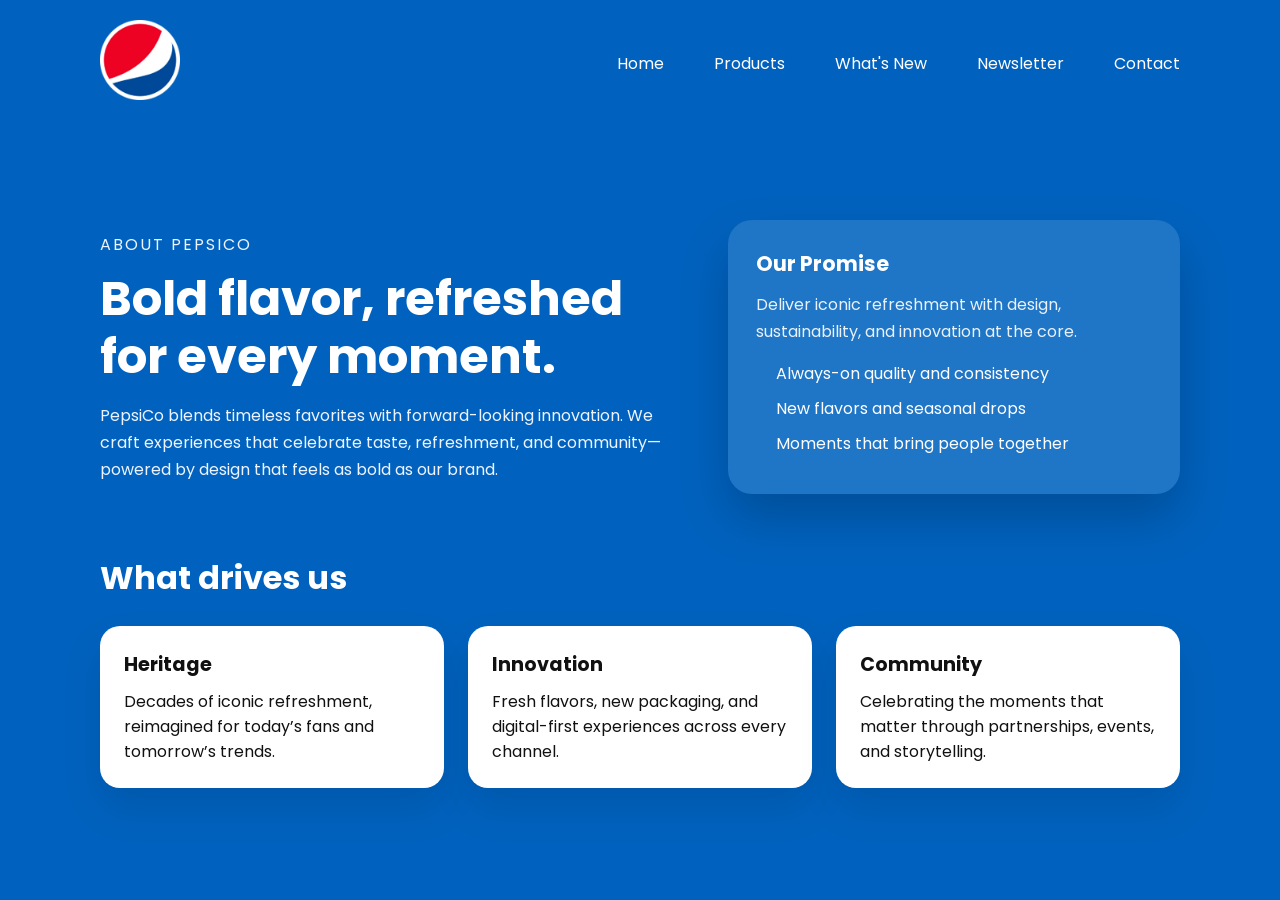
==== about.html @ c536d964 "Add store and info pages with refreshed layout" ====
<!DOCTYPE html>
<html lang="en">
<head>
    <meta charset="UTF-8">
    <meta name="viewport" content="width=device-width, initial-scale=1.0">
    <title>About PepsiCo</title>
    <link rel="stylesheet" href="style.css">
</head>
<body>
    <section class="sec page">
        <header>
            <a href="index.html"><img src="img/logo.png" class="logo" alt="Pepsi logo"></a>
            <div class="toggleMenu" onclick="menuToggle();"></div>
            <ul class="navigation">
                <li><a href="index.html">Home</a></li>
                <li><a href="products.html">Products</a></li>
                <li><a href="whats-new.html">What's New</a></li>
                <li><a href="newsletter.html">Newsletter</a></li>
                <li><a href="contact.html">Contact</a></li>
            </ul>
        </header>
        <div class="page-content">
            <div class="page-hero">
                <div>
                    <p class="eyebrow">About PepsiCo</p>
                    <h1>Bold flavor, refreshed for every moment.</h1>
                    <p>
                        PepsiCo blends timeless favorites with forward-looking innovation. We craft experiences that
                        celebrate taste, refreshment, and community—powered by design that feels as bold as our brand.
                    </p>
                </div>
                <div class="hero-card">
                    <h3>Our Promise</h3>
                    <p>Deliver iconic refreshment with design, sustainability, and innovation at the core.</p>
                    <ul class="hero-list">
                        <li>Always-on quality and consistency</li>
                        <li>New flavors and seasonal drops</li>
                        <li>Moments that bring people together</li>
                    </ul>
                </div>
            </div>
            <div class="page-section">
                <h2>What drives us</h2>
                <div class="card-grid">
                    <div class="card">
                        <h3>Heritage</h3>
                        <p>Decades of iconic refreshment, reimagined for today’s fans and tomorrow’s trends.</p>
                    </div>
                    <div class="card">
                        <h3>Innovation</h3>
                        <p>Fresh flavors, new packaging, and digital-first experiences across every channel.</p>
                    </div>
                    <div class="card">
                        <h3>Community</h3>
                        <p>Celebrating the moments that matter through partnerships, events, and storytelling.</p>
                    </div>
                </div>
            </div>
        </div>
    </section>

    <script src="app.js"></script>
</body>
</html>
---- style.css ----
@import url('https://fonts.googleapis.com/css2?family=Poppins:ital,wght@0,200;0,300;0,400;0,500;0,600;0,700;0,800;1,200;1,300;1,400;1,500;1,600;1,700;1,800&display=swap');

*{
    margin: 0;
    padding: 0;
    box-sizing: border-box;
    font-family: 'Poppins', sans-serif;
}
section{
    position: relative;
    width: 100%;
    min-height: 100vh;
    padding: 100px;
    display: flex;
    justify-content: space-between;
    align-items: center;
    background: #0062be;
    transition: 0.5s;
}
section.page{
    align-items: flex-start;
}
header{
    position: absolute;
    top: 0;
    left: 0;
    width: 100%;
    padding: 20px 100px;
    display: flex;
    justify-content: space-between;
    align-items: center;
}
header .logo{
    position: relative;
    max-width: 80px;
}
header ul{
    position: relative;
    display: flex;
    gap: 10px;
}
header ul li{
    list-style: none;
}
header ul li a{
    display: inline-block;
    color: #fff;
    font-weight: 400;
    margin-left: 40px;
    text-decoration: none;
}
.page-content{
    position: relative;
    width: 100%;
    margin-top: 120px;
    display: flex;
    flex-direction: column;
    gap: 60px;
}
.page-hero{
    display: grid;
    grid-template-columns: minmax(0, 1.3fr) minmax(0, 1fr);
    gap: 40px;
    align-items: center;
}
.page-hero h1{
    color: #fff;
    font-size: 3em;
    line-height: 1.2;
    margin-bottom: 16px;
}
.page-hero p{
    color: #eef4ff;
    font-size: 1rem;
    line-height: 1.7;
}
.eyebrow{
    text-transform: uppercase;
    letter-spacing: 2px;
    font-size: 0.85rem;
    color: rgba(255, 255, 255, 0.7);
    margin-bottom: 12px;
}
.hero-card{
    background: rgba(255, 255, 255, 0.12);
    border-radius: 24px;
    padding: 28px;
    color: #fff;
    box-shadow: 0 24px 50px rgba(0, 0, 0, 0.2);
}
.hero-card h3{
    font-size: 1.3rem;
    margin-bottom: 12px;
}
.hero-card p{
    color: rgba(255, 255, 255, 0.9);
}
.hero-list{
    list-style: none;
    margin-top: 16px;
}
.hero-list li{
    margin-bottom: 10px;
    padding-left: 20px;
    position: relative;
}
.hero-list li::before{
    content: \"•\";
    position: absolute;
    left: 0;
    color: #fff;
}
.hero-actions{
    margin-top: 18px;
    display: flex;
    flex-wrap: wrap;
    gap: 10px;
}
.pill{
    background: rgba(255, 255, 255, 0.2);
    border-radius: 999px;
    padding: 6px 14px;
    font-size: 0.85rem;
}
.page-section h2{
    color: #fff;
    font-size: 2rem;
    margin-bottom: 24px;
}
.card-grid{
    display: grid;
    grid-template-columns: repeat(auto-fit, minmax(220px, 1fr));
    gap: 24px;
}
.card{
    background: #fff;
    border-radius: 20px;
    padding: 24px;
    color: #111;
    box-shadow: 0 20px 40px rgba(0, 0, 0, 0.1);
}
.card h3{
    margin-bottom: 10px;
    font-size: 1.2rem;
}
.card-tag{
    text-transform: uppercase;
    font-size: 0.75rem;
    letter-spacing: 1.5px;
    color: #888;
    margin-bottom: 10px;
}
.product-grid{
    display: grid;
    grid-template-columns: repeat(auto-fit, minmax(240px, 1fr));
    gap: 24px;
}
.product-card{
    background: #fff;
    border-radius: 20px;
    padding: 24px;
    display: flex;
    flex-direction: column;
    gap: 16px;
    align-items: flex-start;
    color: #111;
    box-shadow: 0 20px 40px rgba(0, 0, 0, 0.1);
}
.product-card img{
    width: 100%;
    max-width: 160px;
    align-self: center;
}
.price{
    display: block;
    margin-top: 10px;
    font-weight: 600;
    color: #0062be;
}
.primary{
    border: none;
    background: #0062be;
    color: #fff;
    padding: 10px 22px;
    border-radius: 999px;
    cursor: pointer;
    font-weight: 600;
    letter-spacing: 0.5px;
    transition: transform 0.2s ease, box-shadow 0.2s ease;
}
.primary:hover{
    transform: translateY(-2px);
    box-shadow: 0 12px 24px rgba(0, 0, 0, 0.2);
}
.form-card{
    background: #fff;
    border-radius: 24px;
    padding: 28px;
    display: grid;
    gap: 16px;
    max-width: 520px;
    box-shadow: 0 20px 40px rgba(0, 0, 0, 0.12);
}
.form-card label{
    display: grid;
    gap: 8px;
    color: #111;
    font-weight: 500;
}
.form-card input,
.form-card textarea,
.form-card select{
    border-radius: 12px;
    border: 1px solid #d9e2f1;
    padding: 12px 14px;
    font-size: 0.95rem;
}
.form-card .checkbox{
    grid-template-columns: 16px 1fr;
    align-items: start;
    font-weight: 400;
    color: #333;
}
.form-card .checkbox input{
    margin-top: 3px;
}
.link{
    display: inline-block;
    margin-top: 12px;
    color: #fff;
    text-decoration: none;
    font-weight: 600;
}
.link::after{
    content: \"→\";
    margin-left: 8px;
}
.content{
    position: relative;
    width: 100%;
    display: flex;
    justify-content: space-between;
    justify-items: center;
}
.content .textBox{
    position: relative;
    max-width: 600px;
    margin-top: 6%;
}
.content .textBox h2{
    color: #fff;
    font-size: 4em;
    line-height: 1.5em;
    font-weight: 900;
    text-transform: uppercase;
}
.content .textBox h2 span{
    font-size: 2em;
}
.content .textBox p{
    color: #fff;
}
.content .textBox .cta{
    display: flex;
    flex-wrap: wrap;
    gap: 12px;
    margin-top: 24px;
}
.content .textBox a{
    display: inline-block;
    padding: 10px 24px;
    background: #fff;
    color: #111;
    border-radius: 40px;
    font-weight: 500;
    letter-spacing: 1px;
    text-decoration: none;
    text-transform: uppercase;
    transition: transform 0.2s ease, box-shadow 0.2s ease, background 0.2s ease, color 0.2s ease;
}
.content .textBox a.secondary{
    background: rgba(255, 255, 255, 0.15);
    color: #fff;
    border: 1px solid rgba(255, 255, 255, 0.6);
}
.content .textBox a:hover{
    transform: translateY(-2px);
    box-shadow: 0 12px 24px rgba(0, 0, 0, 0.2);
}
.content .textBox a.secondary:hover{
    background: rgba(255, 255, 255, 0.25);
}
.content .imgBox{
    width: 600px;
    display: flex;
    padding-right: 50px;
    margin-top: 50px;
    justify-content: flex-end;
}
.content .imgBox img{
    max-width: 260px;
}
.thumb{
    position: absolute;
    left: 50%;
    bottom: 20px;
    transform: translateX(-50%);
    display: flex;
}
.thumb li{
    list-style: none;
    display: inline-block;
    margin: 0 20px;
    cursor: pointer;
    transition: 0.5s;
}
/* Movimiento */
.thumb li:hover{
    transform: translateY(-15px);
}
.thumb li img{
    max-width: 40px;
}
.sci{
    position: absolute;
    top: 50%;
    right: 30px;
    transform: translateY(-50%);
    display: flex;
    justify-content: center;
    align-items: center;
    flex-direction: column;
}
.sci li{
    list-style: none;
}
.sci li a{
    display: inline-block;
    filter: invert(1);
    margin: 5px 0;
    transform: scale(0.6);
}

/* Responsive */
@media(max-width: 991px){
    section{
        padding: 40px;
        padding-bottom: 150px; /* 120px */
    }
    header{
        padding: 20px 40px;
    }
    header .logo{
        position: relative;
        max-width: 60px;
    }
    /* Menu Responsive */
    header ul{
        position: fixed;
        top: 0;
        left: 0;
        width: 100%;
        height: 100%;
        background: rgba(255, 255, 255, 0.96);
        backdrop-filter: blur(6px);
        z-index: 1;
        flex-direction: column;
        align-items: center;
        justify-content: center;
        gap: 16px;
        padding: 120px 40px 60px;
        overflow-y: auto;
        transition: transform 0.3s ease, opacity 0.2s ease;
        visibility: hidden;
        opacity: 0;
        transform: translateY(-10%);
    }
    header ul.active{ /* Para que aparezca el menu */
        visibility: visible;
        opacity: 1;
        transform: translateY(0);
    }
    header ul li a{
        display: inline-block;
        color: #111;
        font-weight: 400;
        margin-left: 0;
        text-decoration: none;
        font-size: 2em;
        margin: 10px 0;
    }
    header ul li a:hover{
        color: #ed0023;
    }
    .toggleMenu{
        position: relative;
        width: 40px;
        height: 40px;
        background: url(img/menu.png);
        background-position: center;
        background-size: 30px;
        background-repeat: no-repeat;
        z-index: 2;
        cursor: pointer;
    }
    .toggleMenu.active{
        background: url(img/close.png);
        background-position: center;
        background-size: 25px;
        background-repeat: no-repeat;
        filter: invert(1); /* Para que aparezca la 'x' */
    }
    /* fin del menu */
    .content{
        flex-direction: column;
        margin-top: 80px;
    }
    .content .textBox{
        position: relative;
        max-width: 100%;
        padding-right: 20px;
    }
    .content .textBox h2{
        font-size: 3em;
    }
    .content .textBox .cta{
        justify-content: center;
    }
    .content .textBox a{
        font-size: 14px;
        padding: 10px 18px;
    }
    .content .imgBox{
        width: 100%;
        display: flex;
        padding-right: 0;
        margin-top: 50px;
        justify-content: center;
    }
    .content .imgBox img{
        max-width: 150px;
    }
    .thumb li img{
        max-width: 37px; /* 30px */
    }
    .sci{
        right: 0;
        width: 50px;
        background: rgba(0,0,0,0.2);
    }
    .page-content{
        margin-top: 100px;
        gap: 40px;
    }
    .page-hero{
        grid-template-columns: 1fr;
    }
    .page-hero h1{
        font-size: 2.6em;
    }
    .form-card{
        max-width: 100%;
    }
}

@media(max-width: 540px){
    .content .textBox h2{
        font-size: 2.6em;
    }
    .content .textBox .cta{
        flex-direction: column;
        align-items: stretch;
    }
    .content .textBox a{
        width: 100%;
        text-align: center;
    }
}
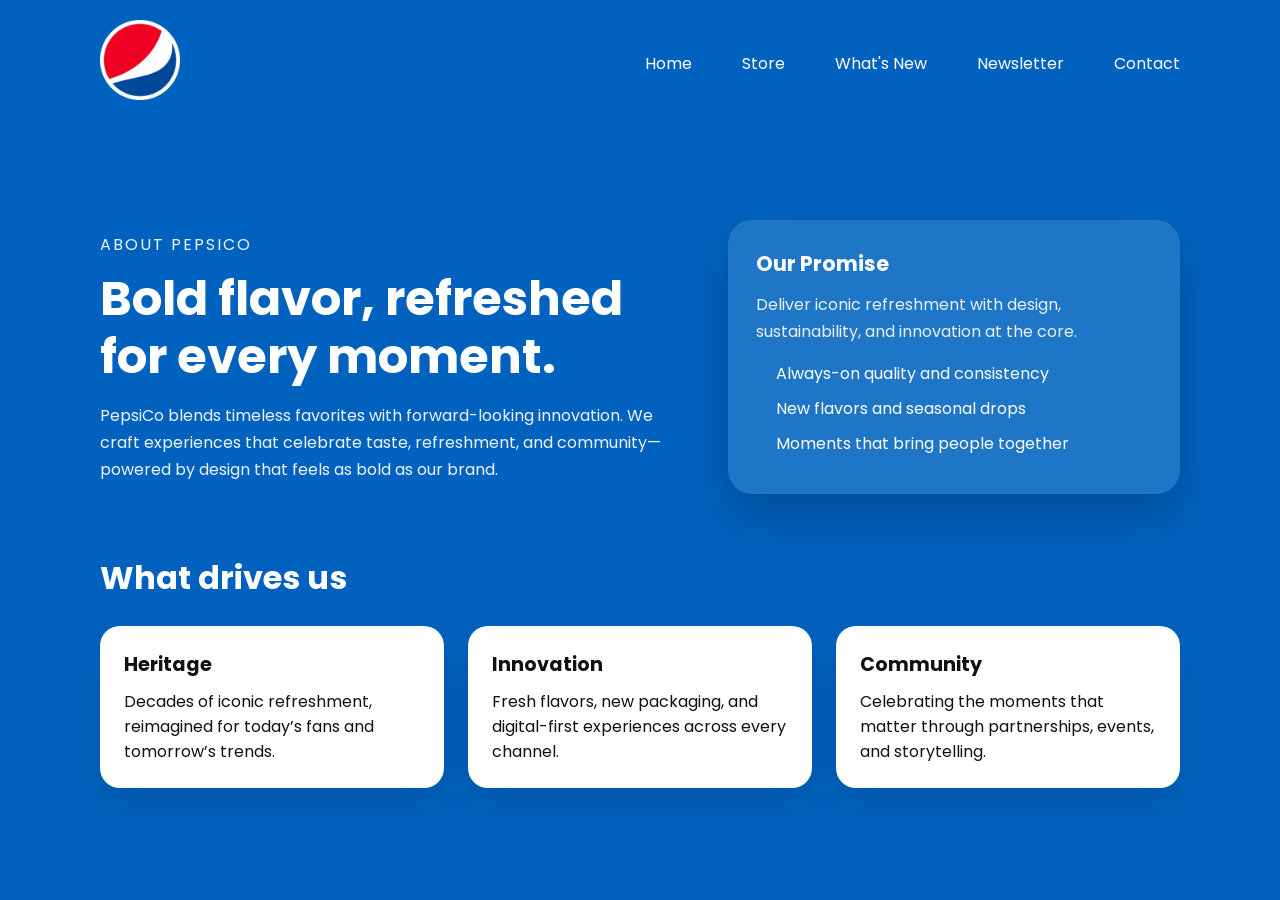
==== commit 7793bb5a: "Update hero CTA button styling" ====
--- a/about.html
+++ b/about.html
@@ -13,7 +13,7 @@
             <div class="toggleMenu" onclick="menuToggle();"></div>
             <ul class="navigation">
                 <li><a href="index.html">Home</a></li>
-                <li><a href="products.html">Products</a></li>
+                <li><a href="store.html">Store</a></li>
                 <li><a href="whats-new.html">What's New</a></li>
                 <li><a href="newsletter.html">Newsletter</a></li>
                 <li><a href="contact.html">Contact</a></li>
--- a/style.css
+++ b/style.css
@@ -231,10 +231,6 @@
     text-decoration: none;
     font-weight: 600;
 }
-.link::after{
-    content: \"→\";
-    margin-left: 8px;
-}
 .content{
     position: relative;
     width: 100%;
@@ -266,29 +262,29 @@
     gap: 12px;
     margin-top: 24px;
 }
-.content .textBox a{
-    display: inline-block;
+.content .textBox .cta a{
+    display: inline-flex;
+    align-items: center;
+    justify-content: center;
     padding: 10px 24px;
-    background: #fff;
-    color: #111;
     border-radius: 40px;
-    font-weight: 500;
+    font-weight: 600;
     letter-spacing: 1px;
     text-decoration: none;
     text-transform: uppercase;
     transition: transform 0.2s ease, box-shadow 0.2s ease, background 0.2s ease, color 0.2s ease;
 }
-.content .textBox a.secondary{
-    background: rgba(255, 255, 255, 0.15);
-    color: #fff;
-    border: 1px solid rgba(255, 255, 255, 0.6);
-}
-.content .textBox a:hover{
+.content .textBox .cta .btn{
+    background: #fff;
+    color: #111;
+}
+.content .textBox .cta .link{
+    background: #1c5fd0;
+    color: #fff;
+}
+.content .textBox .cta a:hover{
     transform: translateY(-2px);
     box-shadow: 0 12px 24px rgba(0, 0, 0, 0.2);
-}
-.content .textBox a.secondary:hover{
-    background: rgba(255, 255, 255, 0.25);
 }
 .content .imgBox{
     width: 600px;
@@ -426,7 +422,7 @@
     .content .textBox .cta{
         justify-content: center;
     }
-    .content .textBox a{
+    .content .textBox .cta a{
         font-size: 14px;
         padding: 10px 18px;
     }
@@ -471,7 +467,7 @@
         flex-direction: column;
         align-items: stretch;
     }
-    .content .textBox a{
+    .content .textBox .cta a{
         width: 100%;
         text-align: center;
     }
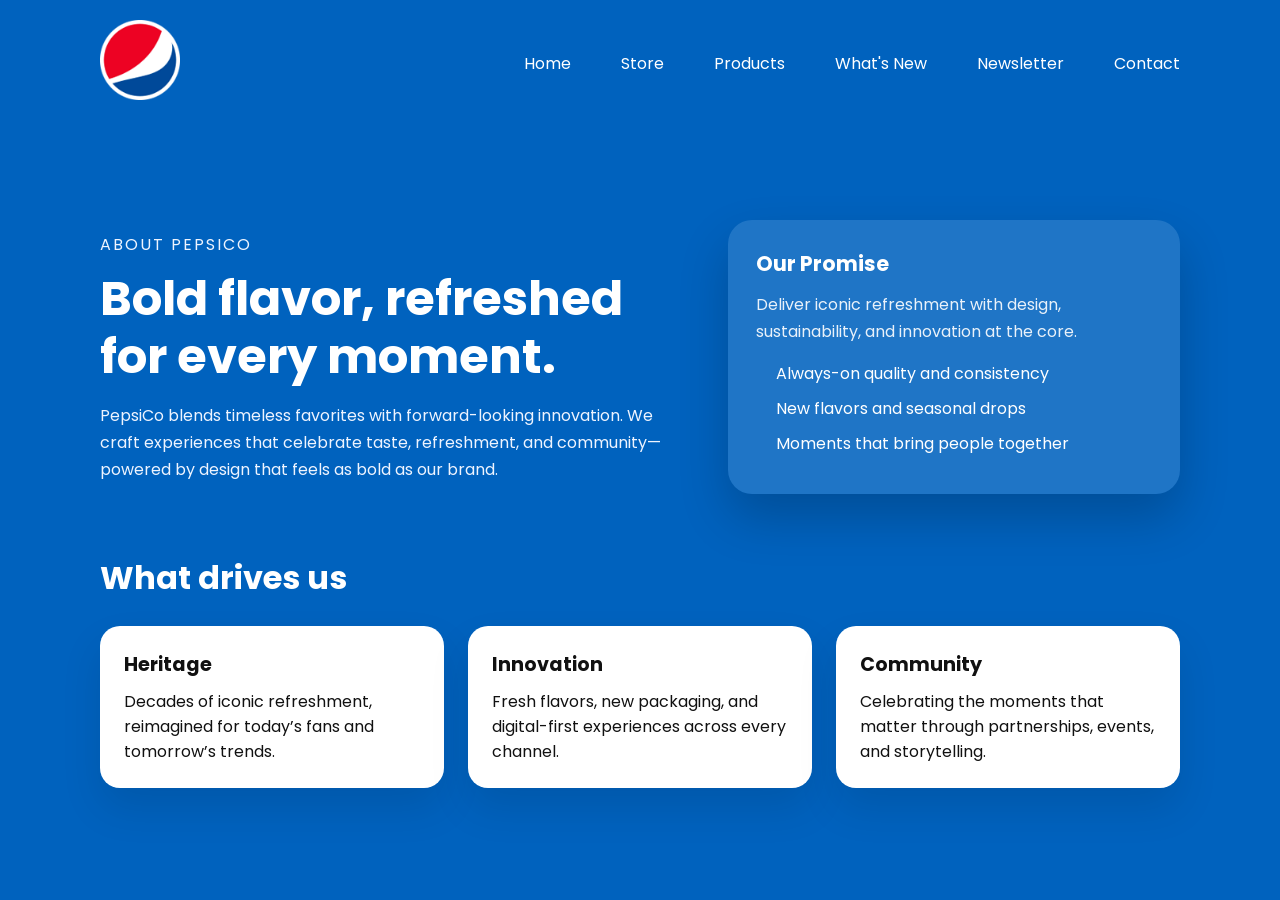
==== commit 7ec37a07: "Merge branch 'main' into codex/improve-responsive-menu-and-hero-buttons-yfw11x" ====
--- a/about.html
+++ b/about.html
@@ -14,6 +14,7 @@
             <ul class="navigation">
                 <li><a href="index.html">Home</a></li>
                 <li><a href="store.html">Store</a></li>
+                <li><a href="products.html">Products</a></li>
                 <li><a href="whats-new.html">What's New</a></li>
                 <li><a href="newsletter.html">Newsletter</a></li>
                 <li><a href="contact.html">Contact</a></li>
--- a/style.css
+++ b/style.css
@@ -231,6 +231,15 @@
     text-decoration: none;
     font-weight: 600;
 }
+.content .textBox .cta .link{
+    margin-top: 0;
+    text-transform: uppercase;
+    letter-spacing: 1px;
+}
+.link::after{
+    content: \"→\";
+    margin-left: 8px;
+}
 .content{
     position: relative;
     width: 100%;
@@ -267,6 +276,12 @@
     align-items: center;
     justify-content: center;
     padding: 10px 24px;
+.content .textBox .cta .btn{
+.content .textBox a{
+    display: inline-block;
+    padding: 10px 24px;
+    background: #fff;
+    color: #111;
     border-radius: 40px;
     font-weight: 600;
     letter-spacing: 1px;
@@ -285,6 +300,20 @@
 .content .textBox .cta a:hover{
     transform: translateY(-2px);
     box-shadow: 0 12px 24px rgba(0, 0, 0, 0.2);
+.content .textBox .cta .btn:hover{
+    transform: translateY(-2px);
+    box-shadow: 0 12px 24px rgba(0, 0, 0, 0.2);
+.content .textBox a.secondary{
+    background: rgba(255, 255, 255, 0.15);
+    color: #fff;
+    border: 1px solid rgba(255, 255, 255, 0.6);
+}
+.content .textBox a:hover{
+    transform: translateY(-2px);
+    box-shadow: 0 12px 24px rgba(0, 0, 0, 0.2);
+}
+.content .textBox a.secondary:hover{
+    background: rgba(255, 255, 255, 0.25);
 }
 .content .imgBox{
     width: 600px;
@@ -423,6 +452,8 @@
         justify-content: center;
     }
     .content .textBox .cta a{
+    .content .textBox .cta .btn{
+    .content .textBox a{
         font-size: 14px;
         padding: 10px 18px;
     }
@@ -468,7 +499,15 @@
         align-items: stretch;
     }
     .content .textBox .cta a{
+    .content .textBox .cta .btn{
         width: 100%;
         text-align: center;
     }
-}
+    .content .textBox .cta .link{
+        text-align: center;
+    }
+    .content .textBox a{
+        width: 100%;
+        text-align: center;
+    }
+}
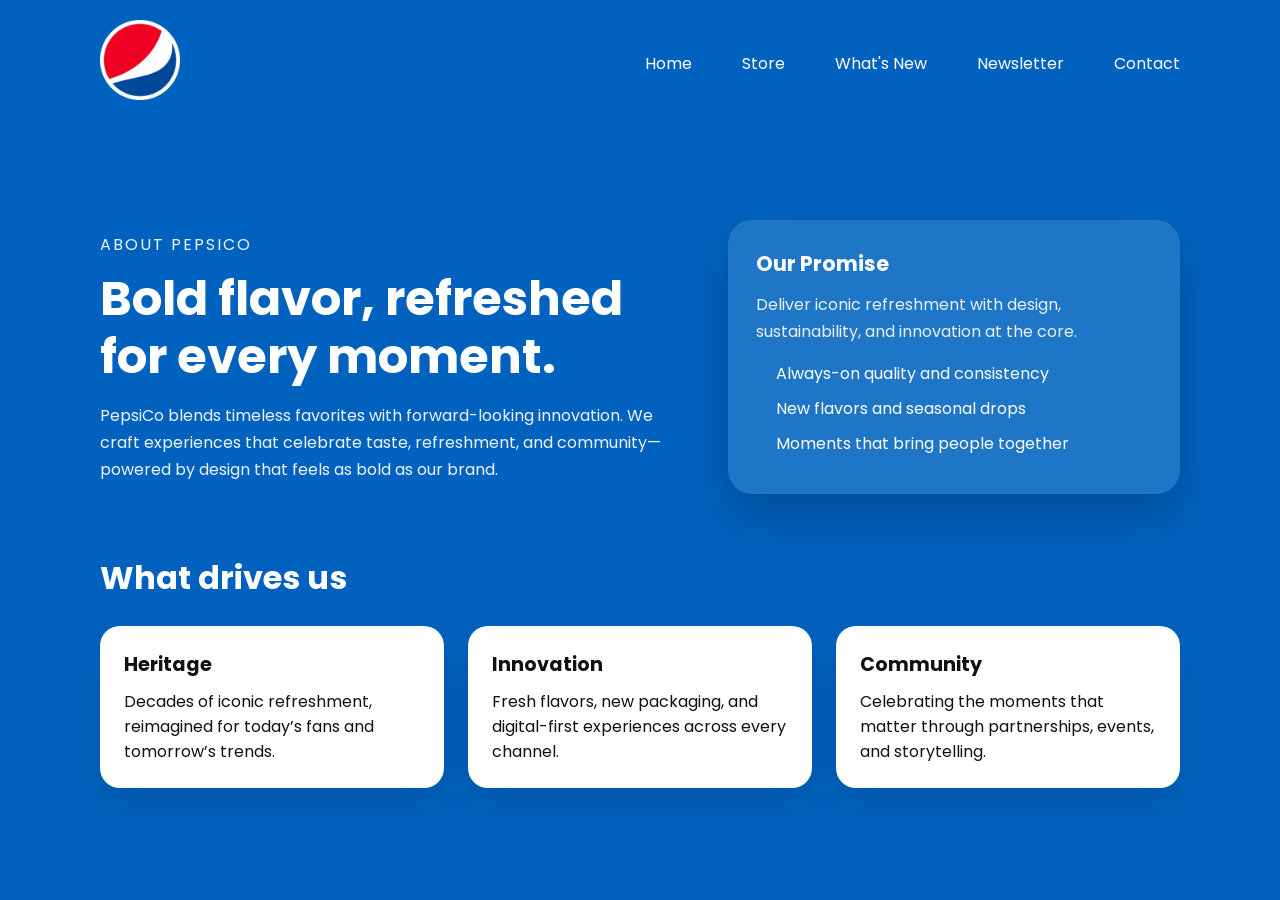
==== commit a0e22046: "Add products redirect to store page" ====
--- a/about.html
+++ b/about.html
@@ -14,7 +14,6 @@
             <ul class="navigation">
                 <li><a href="index.html">Home</a></li>
                 <li><a href="store.html">Store</a></li>
-                <li><a href="products.html">Products</a></li>
                 <li><a href="whats-new.html">What's New</a></li>
                 <li><a href="newsletter.html">Newsletter</a></li>
                 <li><a href="contact.html">Contact</a></li>
--- a/style.css
+++ b/style.css
@@ -231,15 +231,6 @@
     text-decoration: none;
     font-weight: 600;
 }
-.content .textBox .cta .link{
-    margin-top: 0;
-    text-transform: uppercase;
-    letter-spacing: 1px;
-}
-.link::after{
-    content: \"→\";
-    margin-left: 8px;
-}
 .content{
     position: relative;
     width: 100%;
@@ -276,12 +267,6 @@
     align-items: center;
     justify-content: center;
     padding: 10px 24px;
-.content .textBox .cta .btn{
-.content .textBox a{
-    display: inline-block;
-    padding: 10px 24px;
-    background: #fff;
-    color: #111;
     border-radius: 40px;
     font-weight: 600;
     letter-spacing: 1px;
@@ -300,20 +285,6 @@
 .content .textBox .cta a:hover{
     transform: translateY(-2px);
     box-shadow: 0 12px 24px rgba(0, 0, 0, 0.2);
-.content .textBox .cta .btn:hover{
-    transform: translateY(-2px);
-    box-shadow: 0 12px 24px rgba(0, 0, 0, 0.2);
-.content .textBox a.secondary{
-    background: rgba(255, 255, 255, 0.15);
-    color: #fff;
-    border: 1px solid rgba(255, 255, 255, 0.6);
-}
-.content .textBox a:hover{
-    transform: translateY(-2px);
-    box-shadow: 0 12px 24px rgba(0, 0, 0, 0.2);
-}
-.content .textBox a.secondary:hover{
-    background: rgba(255, 255, 255, 0.25);
 }
 .content .imgBox{
     width: 600px;
@@ -452,8 +423,6 @@
         justify-content: center;
     }
     .content .textBox .cta a{
-    .content .textBox .cta .btn{
-    .content .textBox a{
         font-size: 14px;
         padding: 10px 18px;
     }
@@ -499,15 +468,7 @@
         align-items: stretch;
     }
     .content .textBox .cta a{
-    .content .textBox .cta .btn{
         width: 100%;
         text-align: center;
     }
-    .content .textBox .cta .link{
-        text-align: center;
-    }
-    .content .textBox a{
-        width: 100%;
-        text-align: center;
-    }
-}
+}
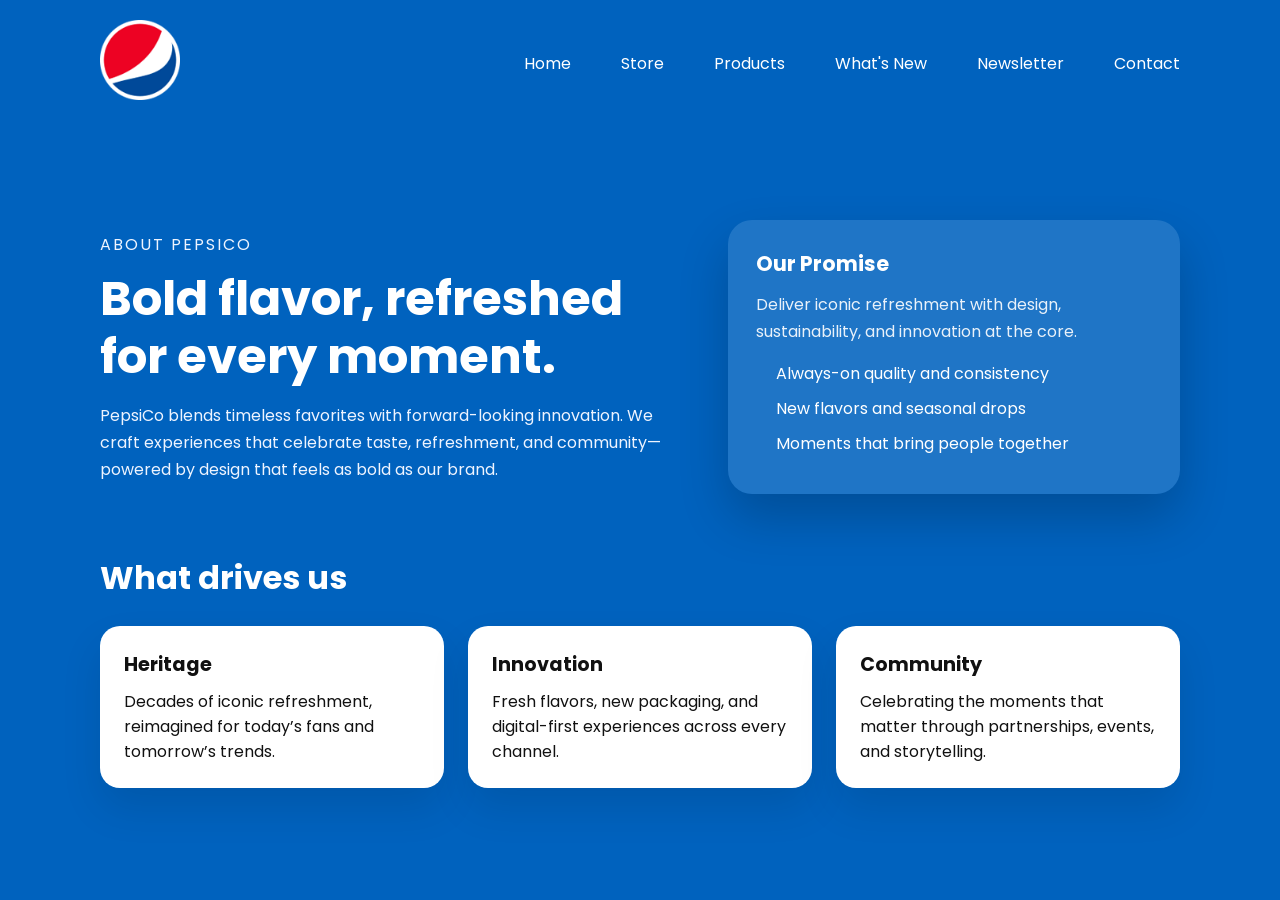
==== commit 642aabdb: "Merge branch 'main' into codex/improve-responsive-menu-and-hero-buttons-wdgvpw" ====
--- a/about.html
+++ b/about.html
@@ -14,6 +14,7 @@
             <ul class="navigation">
                 <li><a href="index.html">Home</a></li>
                 <li><a href="store.html">Store</a></li>
+                <li><a href="products.html">Products</a></li>
                 <li><a href="whats-new.html">What's New</a></li>
                 <li><a href="newsletter.html">Newsletter</a></li>
                 <li><a href="contact.html">Contact</a></li>
--- a/style.css
+++ b/style.css
@@ -231,6 +231,15 @@
     text-decoration: none;
     font-weight: 600;
 }
+.content .textBox .cta .link{
+    margin-top: 0;
+    text-transform: uppercase;
+    letter-spacing: 1px;
+}
+.link::after{
+    content: \"→\";
+    margin-left: 8px;
+}
 .content{
     position: relative;
     width: 100%;
@@ -267,6 +276,12 @@
     align-items: center;
     justify-content: center;
     padding: 10px 24px;
+.content .textBox .cta .btn{
+.content .textBox a{
+    display: inline-block;
+    padding: 10px 24px;
+    background: #fff;
+    color: #111;
     border-radius: 40px;
     font-weight: 600;
     letter-spacing: 1px;
@@ -285,6 +300,20 @@
 .content .textBox .cta a:hover{
     transform: translateY(-2px);
     box-shadow: 0 12px 24px rgba(0, 0, 0, 0.2);
+.content .textBox .cta .btn:hover{
+    transform: translateY(-2px);
+    box-shadow: 0 12px 24px rgba(0, 0, 0, 0.2);
+.content .textBox a.secondary{
+    background: rgba(255, 255, 255, 0.15);
+    color: #fff;
+    border: 1px solid rgba(255, 255, 255, 0.6);
+}
+.content .textBox a:hover{
+    transform: translateY(-2px);
+    box-shadow: 0 12px 24px rgba(0, 0, 0, 0.2);
+}
+.content .textBox a.secondary:hover{
+    background: rgba(255, 255, 255, 0.25);
 }
 .content .imgBox{
     width: 600px;
@@ -423,6 +452,8 @@
         justify-content: center;
     }
     .content .textBox .cta a{
+    .content .textBox .cta .btn{
+    .content .textBox a{
         font-size: 14px;
         padding: 10px 18px;
     }
@@ -468,7 +499,15 @@
         align-items: stretch;
     }
     .content .textBox .cta a{
+    .content .textBox .cta .btn{
         width: 100%;
         text-align: center;
     }
-}
+    .content .textBox .cta .link{
+        text-align: center;
+    }
+    .content .textBox a{
+        width: 100%;
+        text-align: center;
+    }
+}
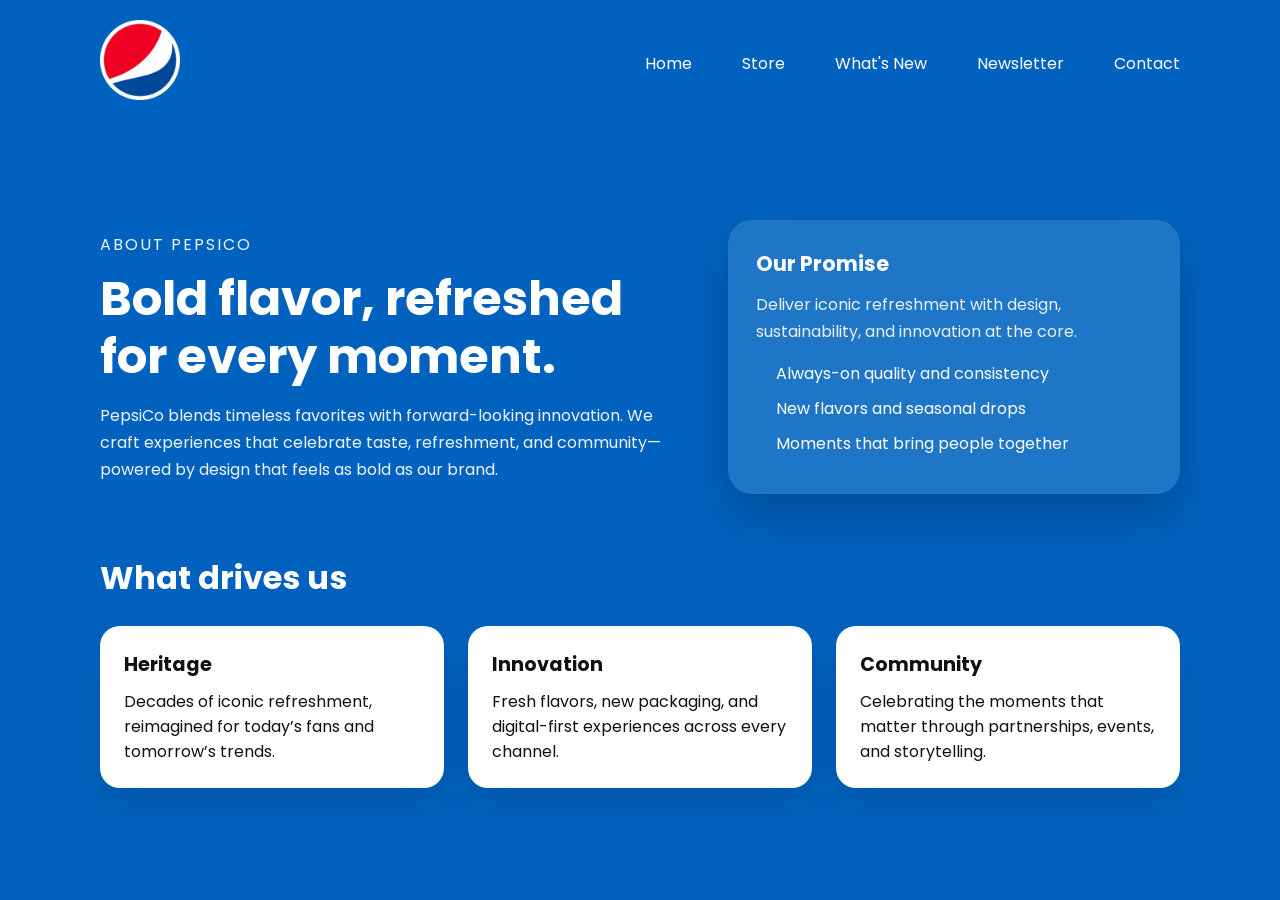
==== commit 8cb86d72: "Adjust hero CTA buttons" ====
--- a/about.html
+++ b/about.html
@@ -14,7 +14,6 @@
             <ul class="navigation">
                 <li><a href="index.html">Home</a></li>
                 <li><a href="store.html">Store</a></li>
-                <li><a href="products.html">Products</a></li>
                 <li><a href="whats-new.html">What's New</a></li>
                 <li><a href="newsletter.html">Newsletter</a></li>
                 <li><a href="contact.html">Contact</a></li>
--- a/style.css
+++ b/style.css
@@ -231,15 +231,6 @@
     text-decoration: none;
     font-weight: 600;
 }
-.content .textBox .cta .link{
-    margin-top: 0;
-    text-transform: uppercase;
-    letter-spacing: 1px;
-}
-.link::after{
-    content: \"→\";
-    margin-left: 8px;
-}
 .content{
     position: relative;
     width: 100%;
@@ -271,49 +262,29 @@
     gap: 12px;
     margin-top: 24px;
 }
-.content .textBox .cta a{
+.content .textBox .cta .btn{
     display: inline-flex;
     align-items: center;
     justify-content: center;
     padding: 10px 24px;
-.content .textBox .cta .btn{
-.content .textBox a{
-    display: inline-block;
-    padding: 10px 24px;
-    background: #fff;
-    color: #111;
     border-radius: 40px;
     font-weight: 600;
     letter-spacing: 1px;
     text-decoration: none;
     text-transform: uppercase;
-    transition: transform 0.2s ease, box-shadow 0.2s ease, background 0.2s ease, color 0.2s ease;
-}
-.content .textBox .cta .btn{
     background: #fff;
     color: #111;
-}
-.content .textBox .cta .link{
+    border: 1px solid transparent;
+    transition: transform 0.2s ease, box-shadow 0.2s ease, background 0.2s ease, color 0.2s ease, border 0.2s ease;
+}
+.content .textBox .cta .btn.secondary{
     background: #1c5fd0;
     color: #fff;
-}
-.content .textBox .cta a:hover{
-    transform: translateY(-2px);
-    box-shadow: 0 12px 24px rgba(0, 0, 0, 0.2);
+    border-color: rgba(255, 255, 255, 0.5);
+}
 .content .textBox .cta .btn:hover{
     transform: translateY(-2px);
     box-shadow: 0 12px 24px rgba(0, 0, 0, 0.2);
-.content .textBox a.secondary{
-    background: rgba(255, 255, 255, 0.15);
-    color: #fff;
-    border: 1px solid rgba(255, 255, 255, 0.6);
-}
-.content .textBox a:hover{
-    transform: translateY(-2px);
-    box-shadow: 0 12px 24px rgba(0, 0, 0, 0.2);
-}
-.content .textBox a.secondary:hover{
-    background: rgba(255, 255, 255, 0.25);
 }
 .content .imgBox{
     width: 600px;
@@ -451,9 +422,7 @@
     .content .textBox .cta{
         justify-content: center;
     }
-    .content .textBox .cta a{
     .content .textBox .cta .btn{
-    .content .textBox a{
         font-size: 14px;
         padding: 10px 18px;
     }
@@ -498,16 +467,8 @@
         flex-direction: column;
         align-items: stretch;
     }
-    .content .textBox .cta a{
     .content .textBox .cta .btn{
         width: 100%;
         text-align: center;
     }
-    .content .textBox .cta .link{
-        text-align: center;
-    }
-    .content .textBox a{
-        width: 100%;
-        text-align: center;
-    }
-}
+}
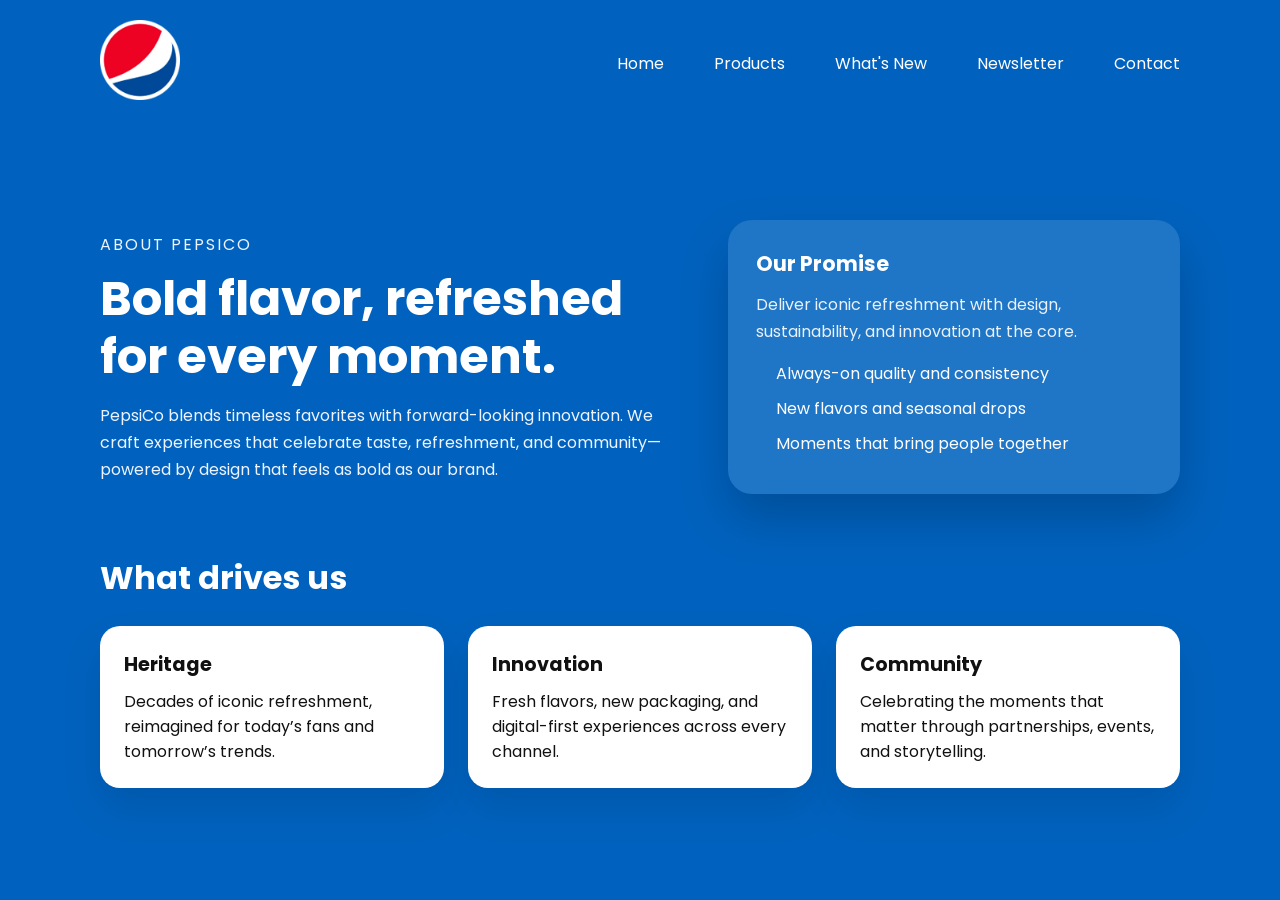
==== commit 87932815: "Update App" ====
--- a/about.html
+++ b/about.html
@@ -13,7 +13,7 @@
             <div class="toggleMenu" onclick="menuToggle();"></div>
             <ul class="navigation">
                 <li><a href="index.html">Home</a></li>
-                <li><a href="store.html">Store</a></li>
+                <li><a href="products.html">Products</a></li>
                 <li><a href="whats-new.html">What's New</a></li>
                 <li><a href="newsletter.html">Newsletter</a></li>
                 <li><a href="contact.html">Contact</a></li>
--- a/style.css
+++ b/style.css
@@ -2,7 +2,7 @@
 
 *{
     margin: 0;
-    padding: 0;
+    padding: 0; 
     box-sizing: border-box;
     font-family: 'Poppins', sans-serif;
 }
@@ -231,6 +231,10 @@
     text-decoration: none;
     font-weight: 600;
 }
+.link::after{
+    content: \"→\";
+    margin-left: 8px;
+}
 .content{
     position: relative;
     width: 100%;
@@ -262,29 +266,29 @@
     gap: 12px;
     margin-top: 24px;
 }
-.content .textBox .cta .btn{
-    display: inline-flex;
-    align-items: center;
-    justify-content: center;
+.content .textBox a{
+    display: inline-block;
     padding: 10px 24px;
+    background: #fff;
+    color: #111;
     border-radius: 40px;
-    font-weight: 600;
+    font-weight: 500;
     letter-spacing: 1px;
     text-decoration: none;
     text-transform: uppercase;
-    background: #fff;
-    color: #111;
-    border: 1px solid transparent;
-    transition: transform 0.2s ease, box-shadow 0.2s ease, background 0.2s ease, color 0.2s ease, border 0.2s ease;
-}
-.content .textBox .cta .btn.secondary{
-    background: #1c5fd0;
-    color: #fff;
-    border-color: rgba(255, 255, 255, 0.5);
-}
-.content .textBox .cta .btn:hover{
+    transition: transform 0.2s ease, box-shadow 0.2s ease, background 0.2s ease, color 0.2s ease;
+}
+.content .textBox a.secondary{
+    background: rgba(255, 255, 255, 0.15);
+    color: #fff;
+    border: 1px solid rgba(255, 255, 255, 0.6);
+}
+.content .textBox a:hover{
     transform: translateY(-2px);
     box-shadow: 0 12px 24px rgba(0, 0, 0, 0.2);
+}
+.content .textBox a.secondary:hover{
+    background: rgba(255, 255, 255, 0.25);
 }
 .content .imgBox{
     width: 600px;
@@ -422,7 +426,7 @@
     .content .textBox .cta{
         justify-content: center;
     }
-    .content .textBox .cta .btn{
+    .content .textBox a{
         font-size: 14px;
         padding: 10px 18px;
     }
@@ -467,7 +471,7 @@
         flex-direction: column;
         align-items: stretch;
     }
-    .content .textBox .cta .btn{
+    .content .textBox a{
         width: 100%;
         text-align: center;
     }
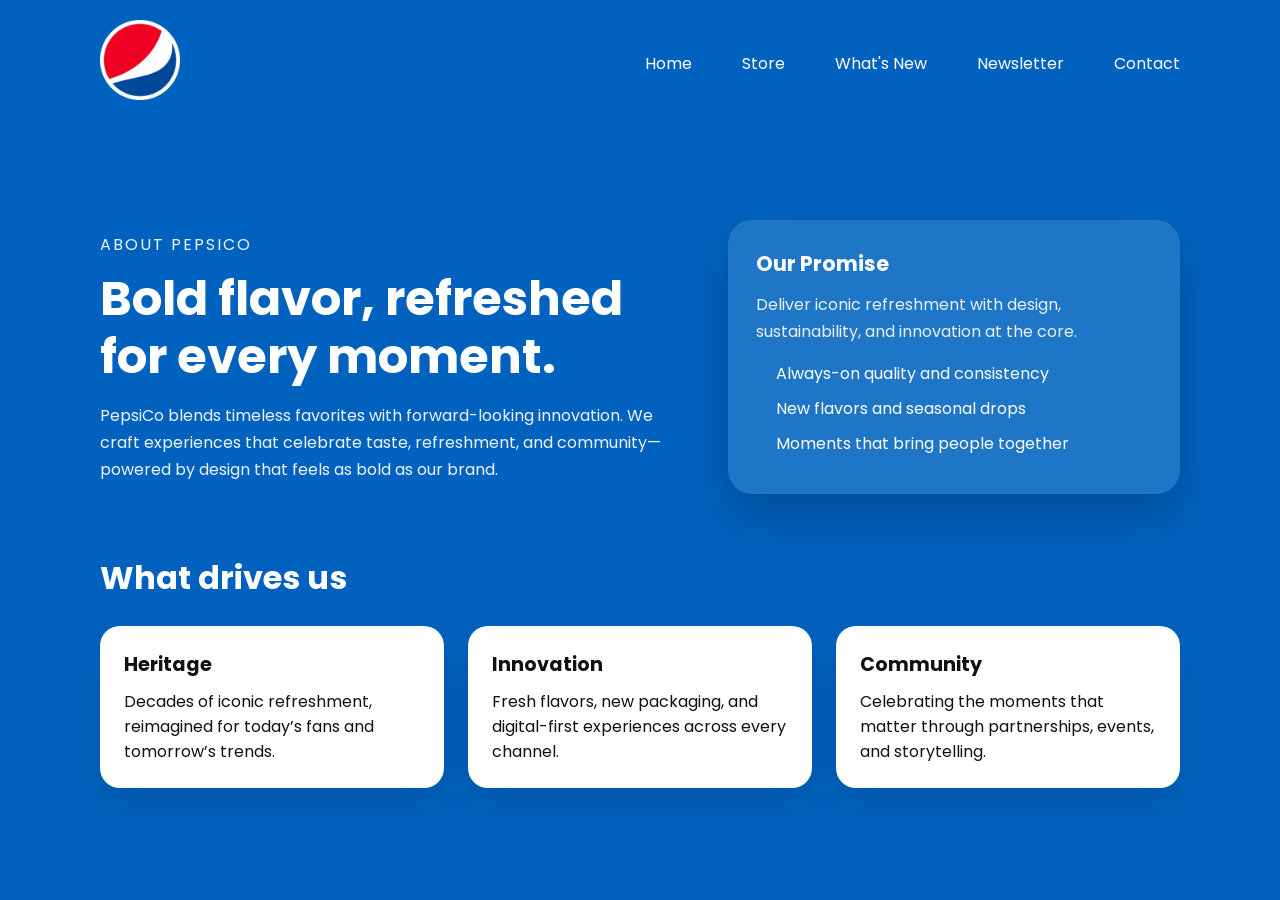
==== commit 0df95435: "Fix homepage buttons and store menu" ====
--- a/about.html
+++ b/about.html
@@ -13,7 +13,7 @@
             <div class="toggleMenu" onclick="menuToggle();"></div>
             <ul class="navigation">
                 <li><a href="index.html">Home</a></li>
-                <li><a href="products.html">Products</a></li>
+                <li><a href="store.html">Store</a></li>
                 <li><a href="whats-new.html">What's New</a></li>
                 <li><a href="newsletter.html">Newsletter</a></li>
                 <li><a href="contact.html">Contact</a></li>
